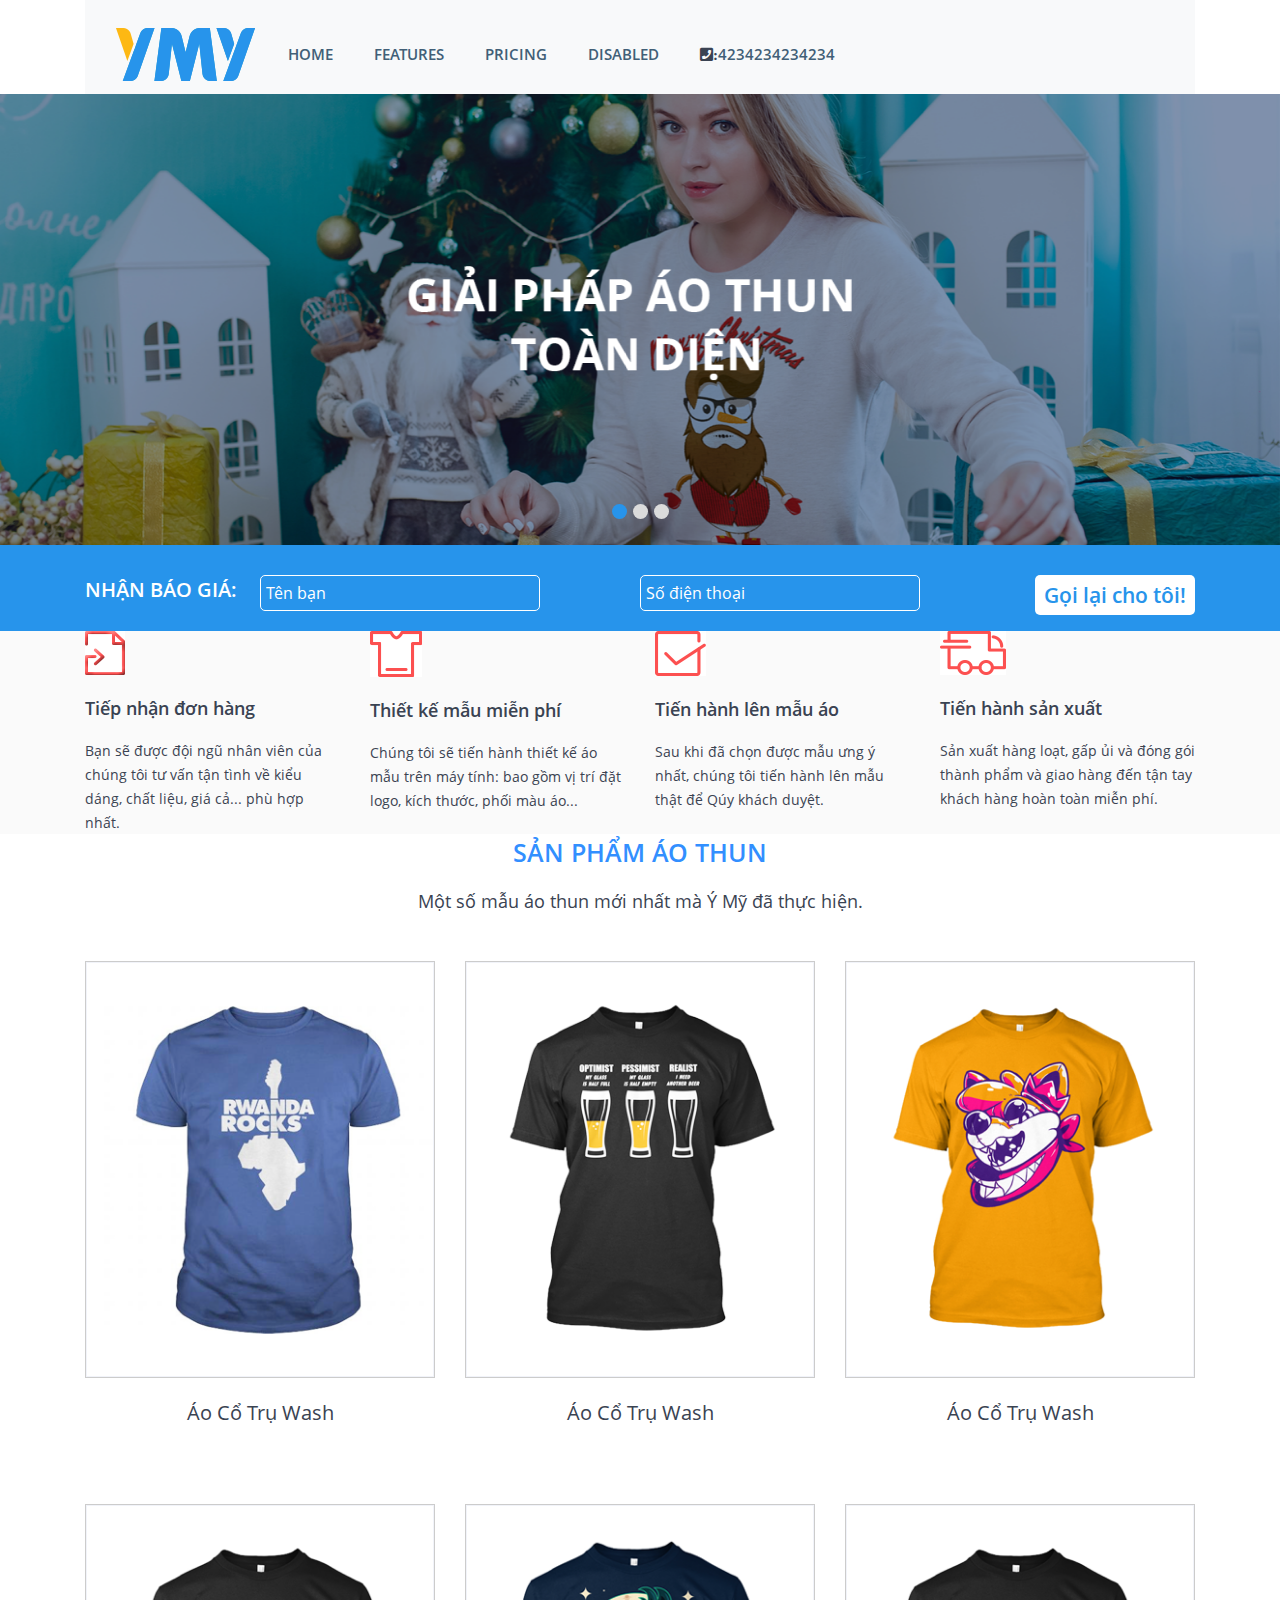
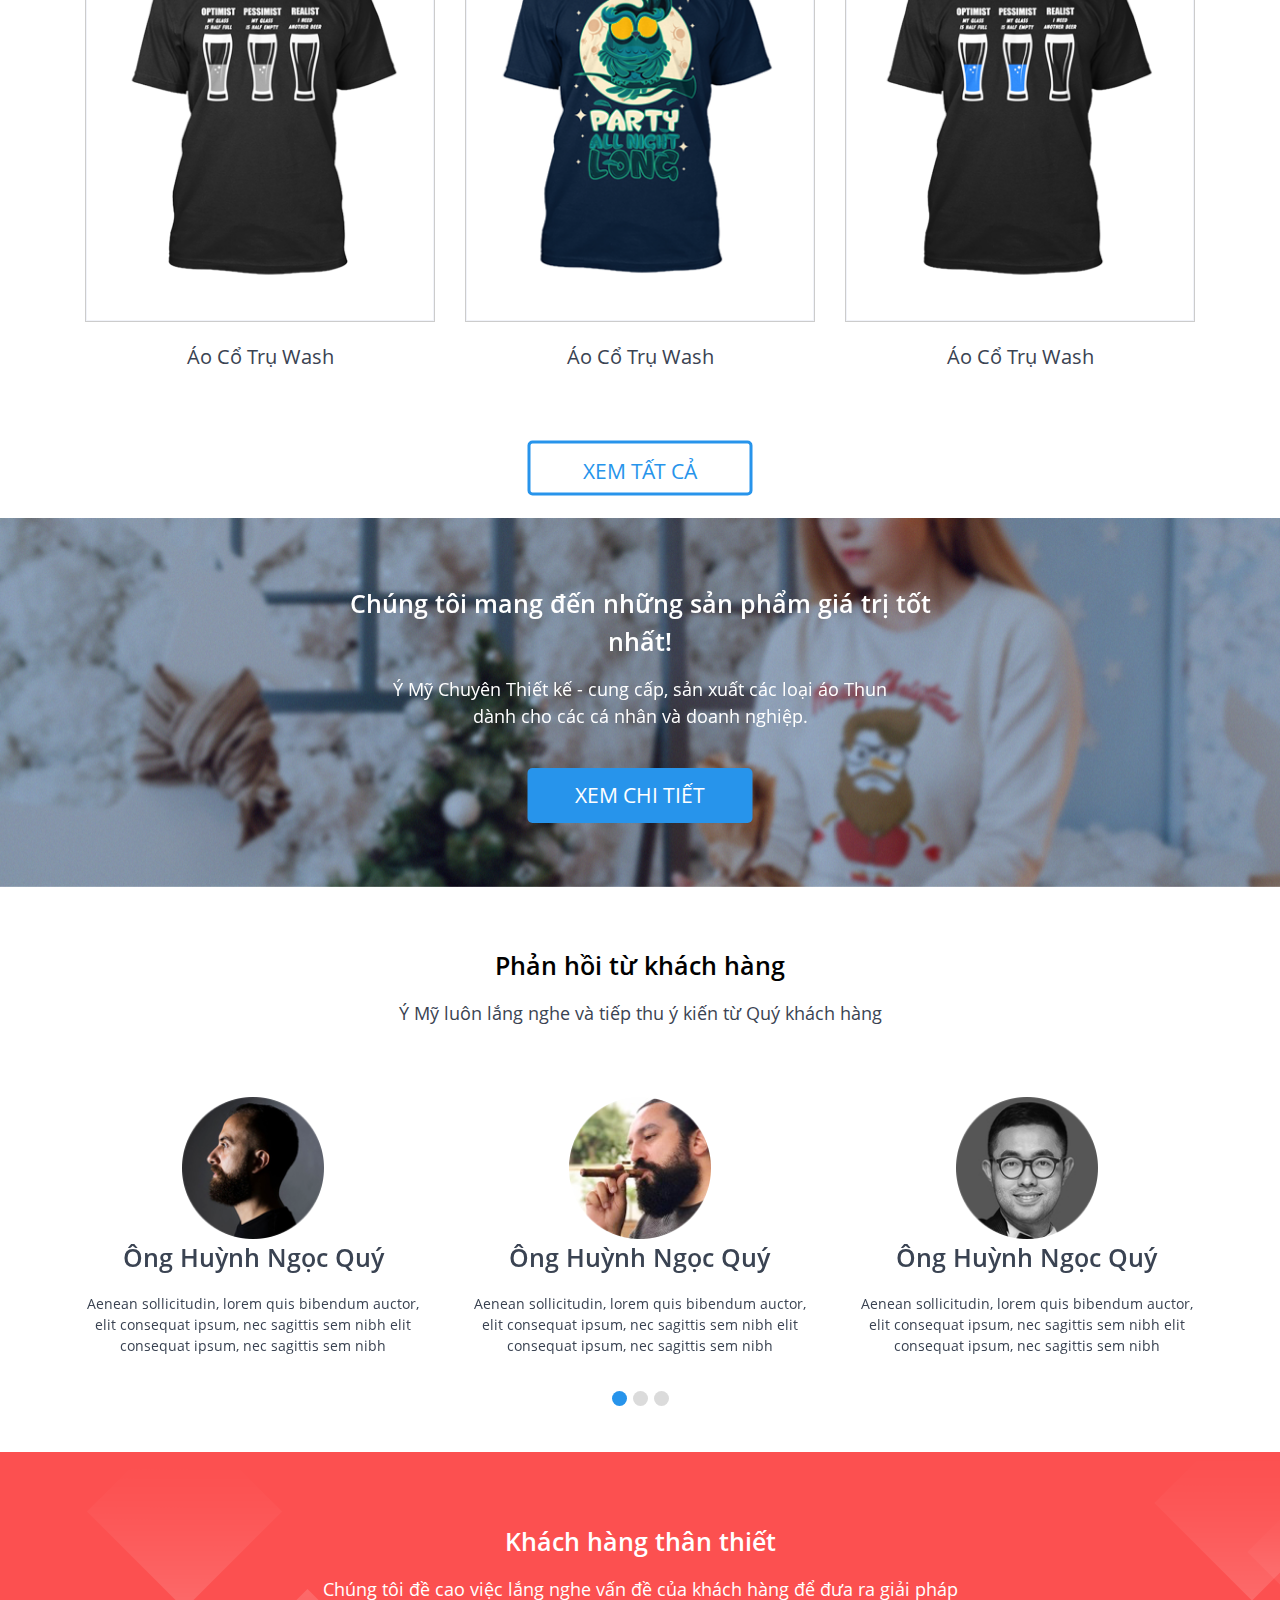
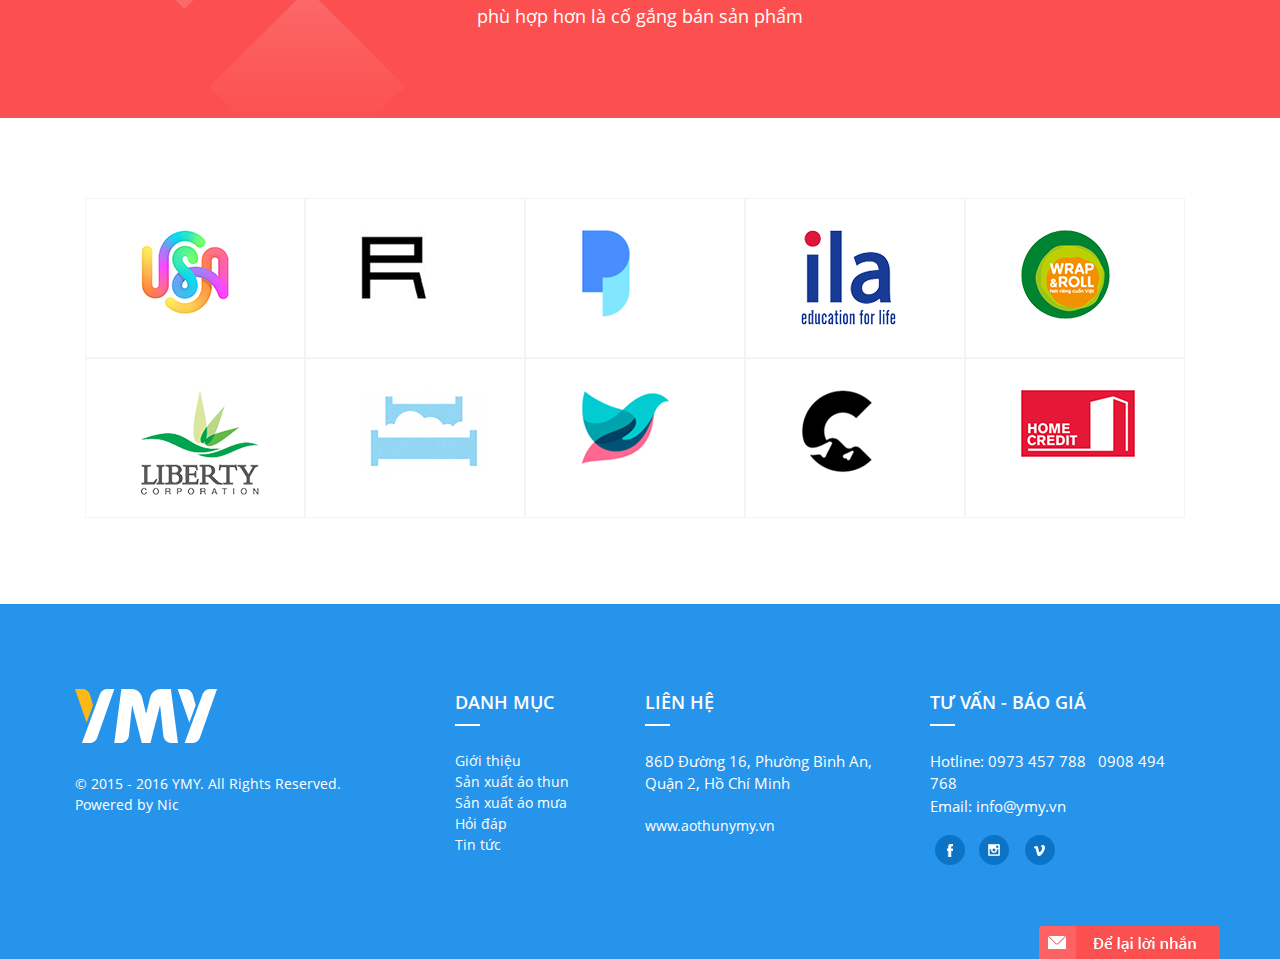
==== YMY/index.html @ 13fd3871 "s" ====
<!DOCTYPE html>
<html lang="en">

<head>
    <meta charset="UTF-8">
    <meta name="viewport" content="width=device-width, initial-scale=1.0">
    <meta http-equiv="X-UA-Compatible" content="ie=edge">
    <title>YMY</title>
    <!--import css-->
    <link rel="stylesheet" href="css/bootstrap.min.css">
    <link rel="stylesheet" href="css/font-awesome.min.css">
    <link rel="stylesheet" href="css/StyleSite.css">
    <link rel="stylesheet" href="css/font.css">
    <link rel="stylesheet" href="css/owl.carousel.min.css">
    <link rel="stylesheet" href="css/owl.theme.default.min.css">
    <link rel="stylesheet" href="css/responsive.css">
</head>

<body>
    <header class="container">
        <div class=" menu" id="menu">
            <!-- <nav class="menu-pc">
                    <ul>
                        <li><a href="#">Trang chủ</a></li>
                        <li><a href="#">Sản phẩm áo thun</a></li>
                        <li><a href="#">Giới thiệu</a></li>
                        <li><a href="#">Hỏi đáp</a></li>
                        <li><a href="#">Tin tức</a></li>
                        <li><a href="#">Liên hệ</a></li>
                    </ul>
                </nav> -->
            <nav class="navbar navbar-expand-lg navbar-light bg-light">
                <a class="navbar-brand" href="#"><img src="images/icon/logo.png" class="img-fluid logo-pc" alt=""></a>
                <button class="navbar-toggler" type="button" data-toggle="collapse" data-target="#navbarNav"
                    aria-controls="navbarNav" aria-expanded="false" aria-label="Toggle navigation">
                    <span class="navbar-toggler-icon"></span>
                </button>
                <div class="collapse navbar-collapse" id="navbarNav">
                    <ul class="navbar-nav">
                        <li class="nav-item active">
                            <a class="nav-link" href="#">Home <span class="sr-only">(current)</span></a>
                        </li>
                        <li class="nav-item">
                            <a class="nav-link" href="#">Features</a>
                        </li>
                        <li class="nav-item">
                            <a class="nav-link" href="#">Pricing</a>
                        </li>
                        <li class="nav-item">
                            <a class="nav-link" href="#">Disabled</a>
                        </li>
                        <li class="nav-item">
                            <a class="nav-link" href="#"><i class="fa fa-phone-square">:</i>4234234234234</a>
                        </li>
                    </ul>
                </div>
            </nav>
        </div>
    </header>

    <div id="myCarousel" class="carousel slide" data-ride="carousel">
        <ol class="carousel-indicators">
            <li data-target="#carouselExampleIndicators" data-slide-to="0" class="active"></li>
            <li data-target="#carouselExampleIndicators" data-slide-to="1"></li>
            <li data-target="#carouselExampleIndicators" data-slide-to="2"></li>
        </ol>
        <div class="carousel-inner">
            <div class="carousel-item active">
                <img class="d-block w-100" src="images/slider/slide1.png" alt="First slide">
            </div>
            <div class="carousel-item">
                <img class="d-block w-100" src="images/slider/slide2.png" alt="Second slide">
            </div>
            <div class="carousel-item">
                <img class="d-block w-100" src="images/slider/slide3.png" alt="Third slide">
            </div>
        </div>
    </div>
    <div class="price">
        <div class="container">
            <div class="row prices">
                <div class="col-md-2 textprice">
                    <p>Nhận báo giá:</p>
                </div>
                <div class="col-md-4">
                    <form id="name" action="" class="row yourname">
                        <input type="text" class="formcontrol name" placeholder="Tên bạn">
                    </form>
                </div>
                <div class="col-md-4">
                    <form id="name" action="" class="row yourphone">
                        <input style="color:white" type="text" class="formcontrol phonecus" placeholder="Số điện thoại">
                    </form>
                </div>
                <div class="col-md-2 btncall">
                    <a href="#">
                        <p>Gọi lại cho tôi!</p>
                    </a>
                </div>
            </div>
        </div>
    </div>
    <div class="pro">
        <div class="container">
            <div class="row procedure">
                <div class="col-md-3 ic_img">
                    <img src="images/icon/ic_vecto.png" />
                    <p class="textpro">Tiếp nhận đơn hàng</p>
                    <p class="textpro1">Bạn sẽ được đội ngũ nhân viên của chúng tôi tư vấn tận tình về kiểu dáng, chất
                        liệu, giá cả... phù hợp nhất.</p>
                </div>
                <div class="col-md-3 ic_img">
                    <img src="images/icon/ic_design.png" />
                    <p class="textpro">Thiết kế mẫu miễn phí</p>
                    <p class="textpro1">Chúng tôi sẽ tiến hành thiết kế áo mẫu trên máy tính: bao gồm vị trí đặt logo,
                        kích thước, phối màu áo...</p>
                </div>
                <div class="col-md-3 ic_img">
                    <img src="images/icon/ic_ok.png" />
                    <p class="textpro">Tiến hành lên mẫu áo</p>
                    <p class="textpro1">Sau khi đã chọn được mẫu ưng ý nhất, chúng tôi tiến hành lên mẫu thật để Qúy
                        khách duyệt.</p>
                </div>
                <div class="col-md-3 ic_img">
                    <img src="images/icon/ic_goout.png" />
                    <p class="textpro">Tiến hành sản xuất</p>
                    <p class="textpro1">Sản xuất hàng loạt, gấp ủi và đóng gói thành phẩm và giao hàng đến tận tay
                        khách hàng hoàn toàn miễn phí.</p>
                </div>
            </div>
        </div>
    </div>
    <div class="container content">
        <div>
            <p class="textcontent">SẢN PHẨM ÁO THUN</p>
        </div>
        <div class="textcontent1">
            <P>Một số mẫu áo thun mới nhất mà Ý Mỹ đã thực hiện.</P>
        </div>
        <div class="row">
            <div class="col-md-4 contentshirt">
                <div class="img">
                    <a href="#"><img src="images/contents/shirt1.png" /></a>
                    <div class="seedetail">
                        <a href="#">
                            <div class="textdetail">Xem chi tiết</div>
                        </a>
                    </div>
                </div>
                <a href="#">
                    <p class="wash">Áo cổ trụ Wash</p>
                </a>
            </div>
            <div class="col-md-4 contentshirt">
                <div class="img">
                    <a href="#"><img src="images/contents/shirt2.png" /></a>
                    <div class="seedetail">
                        <a href="#">
                            <div class="textdetail">Xem chi tiết</div>
                        </a>
                    </div>
                </div>
                <a href="#">
                    <p class="wash">Áo cổ trụ Wash</p>
                </a>
            </div>
            <div class="col-md-4 contentshirt">
                <div class="img">
                    <a href="#"><img src="images/contents/shirt3.png" /></a>
                    <div class="seedetail">
                        <a href="#">
                            <div class="textdetail">Xem chi tiết</div>
                        </a>
                    </div>
                </div>
                <a href="#">
                    <p class="wash">Áo cổ trụ Wash</p>
                </a>
            </div>

        </div>
        <div class="row">
            <div class="col-md-4 contentshirt">
                <div class="img">
                    <a href="#"><img src="images/contents/shirt4.png" /></a>
                    <div class="seedetail">
                        <a href="#">
                            <div class="textdetail">Xem chi tiết</div>
                        </a>
                    </div>
                </div>
                <a href="#">
                    <p class="wash">Áo cổ trụ Wash</p>
                </a>
            </div>
            <div class="col-md-4 contentshirt">
                <div class="img">
                    <a href="#"><img src="images/contents/shirt5.png" /></a>
                    <div class="seedetail">
                        <a href="#">
                            <div class="textdetail">Xem chi tiết</div>
                        </a>
                    </div>
                </div>
                <a href="#">
                    <p class="wash">Áo cổ trụ Wash</p>
                </a>
            </div>
            <div class="col-md-4 contentshirt">
                <div class="img">
                    <a href="#"><img src="images/contents/shirt6.png" /></a>
                    <div class="seedetail">
                        <a href="#">
                            <div class="textdetail">Xem chi tiết</div>
                        </a>
                    </div>
                </div>
                <a href="#">
                    <p class="wash">Áo cổ trụ Wash</p>
                </a>
            </div>
        </div>
        <div class="see">
            <a href="#">
                <div class="seeall">Xem tất cả</div>
            </a>
        </div>
    </div>
    <div id="carouselExampleSlidesOnly" class="carousel slide about" data-ride="carousel">
        <div class="carousel-inner">
            <div class="carousel-item active">
                <img class="d-block w-100" src="images/about/about1.png" alt="First slide">
            </div>
            <div class="carousel-item">
                <img class="d-block w-100" src="images/about/about2.png" alt="Second slide">
            </div>
        </div>
        <div class="textabout">
            <p class="text1">Chúng tôi mang đến những sản phẩm giá trị tốt nhất!</p>
            <p class="text2">Ý Mỹ Chuyên Thiết kế - cung cấp, sản xuất các loại áo Thun <br />
                dành cho các cá nhân và doanh nghiệp.</p>
            <div class="see">
                <a href="#">
                    <div class="seeabout">Xem chi tiết</div>
                </a>
            </div>
        </div>
    </div>
    <div class="container feedback">
        <div>
            <p class="textfeedback">Phản hồi từ khách hàng</p>
        </div>
        <div class="textfeedback1">
            <P>Ý Mỹ luôn lắng nghe và tiếp thu ý kiến từ Quý khách hàng</P>
        </div>
        <div id="myCarousel" class="carousel slide slidefeedback" data-ride="carousel">
            <ol class="carousel-indicators ic_circle">
                <li data-target="#carouselExampleIndicators" data-slide-to="0" class="active"></li>
                <li data-target="#carouselExampleIndicators" data-slide-to="1"></li>
                <li data-target="#carouselExampleIndicators" data-slide-to="2"></li>
            </ol>
            <div class="carousel-inner">
                <div class="carousel-item active">
                    <div class="row">
                        <div class="col-md-4">
                            <div class="circle">
                                <a href="#"><img src="images/feedback/feedback1.png" /></a>
                            </div>
                            <p class="namecus">Ông Huỳnh Ngọc Quý</p>
                            <p class="textfeedback2">Aenean sollicitudin, lorem quis bibendum auctor,
                                elit consequat ipsum, nec sagittis sem nibh elit
                                consequat ipsum, nec sagittis sem nibh</p>
                        </div>
                        <div class="col-md-4">
                            <div class="circle">
                                <a href="#"><img src="images/feedback/feedback2.png" /></a>
                            </div>
                            <p class="namecus">Ông Huỳnh Ngọc Quý</p>
                            <p class="textfeedback2">Aenean sollicitudin, lorem quis bibendum auctor,
                                elit consequat ipsum, nec sagittis sem nibh elit
                                consequat ipsum, nec sagittis sem nibh</p>
                        </div>
                        <div class="col-md-4">
                            <div class="circle">
                                <a href="#"><img src="images/feedback/feedback3.png" /></a>
                            </div>
                            <p class="namecus">Ông Huỳnh Ngọc Quý</p>
                            <p class="textfeedback2">Aenean sollicitudin, lorem quis bibendum auctor,
                                elit consequat ipsum, nec sagittis sem nibh elit
                                consequat ipsum, nec sagittis sem nibh</p>
                        </div>
                    </div>
                </div>
                <div class="carousel-item">
                    <div class="row">
                        <div class="col-md-4">
                            <div class="circle">
                                <a href="#"><img src="images/feedback/feedback1.png" /></a>
                            </div>
                            <p class="namecus">Ông Huỳnh Ngọc Quý</p>
                            <p class="textfeedback2">Aenean sollicitudin, lorem quis bibendum auctor,
                                elit consequat ipsum, nec sagittis sem nibh elit
                                consequat ipsum, nec sagittis sem nibh</p>
                        </div>
                        <div class="col-md-4">
                            <div class="circle">
                                <a href="#"><img src="images/feedback/feedback2.png" /></a>
                            </div>
                            <p class="namecus">Ông Huỳnh Ngọc Quý</p>
                            <p class="textfeedback2">Aenean sollicitudin, lorem quis bibendum auctor,
                                elit consequat ipsum, nec sagittis sem nibh elit
                                consequat ipsum, nec sagittis sem nibh</p>
                        </div>
                        <div class="col-md-4">
                            <div class="circle">
                                <a href="#"><img src="images/feedback/feedback3.png" /></a>
                            </div>
                            <p class="namecus">Ông Huỳnh Ngọc Quý</p>
                            <p class="textfeedback2">Aenean sollicitudin, lorem quis bibendum auctor,
                                elit consequat ipsum, nec sagittis sem nibh elit
                                consequat ipsum, nec sagittis sem nibh</p>
                        </div>
                    </div>
                </div>
                <div class="carousel-item">
                    <div class="row">
                        <div class="col-md-4">
                            <div class="circle">
                                <a href="#"><img src="images/feedback/feedback1.png" /></a>
                            </div>
                            <p class="namecus">Ông Huỳnh Ngọc Quý</p>
                            <p class="textfeedback2">Aenean sollicitudin, lorem quis bibendum auctor,
                                elit consequat ipsum, nec sagittis sem nibh elit
                                consequat ipsum, nec sagittis sem nibh</p>
                        </div>
                        <div class="col-md-4">
                            <div class="circle">
                                <a href="#"><img src="images/feedback/feedback2.png" /></a>
                            </div>
                            <p class="namecus">Ông Huỳnh Ngọc Quý</p>
                            <p class="textfeedback2">Aenean sollicitudin, lorem quis bibendum auctor,
                                elit consequat ipsum, nec sagittis sem nibh elit
                                consequat ipsum, nec sagittis sem nibh</p>
                        </div>
                        <div class="col-md-4">
                            <div class="circle">
                                <a href="#"><img src="images/feedback/feedback3.png" /></a>
                            </div>
                            <p class="namecus">Ông Huỳnh Ngọc Quý</p>
                            <p class="textfeedback2">Aenean sollicitudin, lorem quis bibendum auctor,
                                elit consequat ipsum, nec sagittis sem nibh elit
                                consequat ipsum, nec sagittis sem nibh</p>
                        </div>
                    </div>
                </div>
            </div>
        </div>
    </div>
    <div class="customer">
        <div class="textcustomer">
            <p class="text1">Khách hàng thân thiết</p>
            <p class="text2">Chúng tôi đề cao việc lắng nghe vấn đề của khách hàng để đưa ra giải pháp<br />
                phù hợp hơn là cố gắng bán sản phẩm</p>
        </div>
    </div>
    <div class="container">
        <div class="logocustomer">
            <div class="logocus">
                <a href="#"><img src="images/logo/logo1.png" /></a>
            </div>
            <div class="logocus">
                <a href="#"><img src="images/logo/logo2.png" /></a>
            </div>
            <div class="logocus">
                <a href="#"><img src="images/logo/logo3.png" /></a>
            </div>
            <div class="logocus">
                <a href="#"><img src="images/logo/logo4.png" /></a>
            </div>
            <div class="logocus">
                <a href="#"><img src="images/logo/logo5.png" /></a>
            </div>
            <div class="logocus">
                <a href="#"><img src="images/logo/logo6.png" /></a>
            </div>
            <div class="logocus">
                <a href="#"><img src="images/logo/logo7.png" /></a>
            </div>
            <div class="logocus">
                <a href="#"><img src="images/logo/logo8.png" /></a>
            </div>
            <div class="logocus">
                <a href="#"><img src="images/logo/logo9.png" /></a>
            </div>
            <div class="logocus">
                <a href="#"><img src="images/logo/logo10.png" /></a>
            </div>
        </div>

    </div>
    <footer class="footer">
        <div class="container">
            <div class="row">
                <div class="col-md-4 logofo">
                    <img src="images/icon/logofo.png" />
                    <p>© 2015 - 2016 YMY. All Rights Reserved.<br />
                        Powered by Nic</p>
                </div>
                <div class="col-md-2">
                    <p class="textfo">DANH MỤC</p>
                    <div class="hr"></div><br />
                    <div class="textfo1">
                        <a href="#">Giới thiệu</a>
                        <a href="#">Sản xuất áo thun</a>
                        <a href="#">Sản xuất áo mưa</a>
                        <a href="#">Hỏi đáp</a>
                        <a href="#">Tin tức</a>
                    </div>
                </div>
                <div class="col-md-3">
                    <p class="textfo">liên hệ</p>
                    <div class="hr"></div><br />
                    <div class="textfo1">
                        <p class="contact">86D Đường 16, Phường Bình An,<br />
                            Quận 2, Hồ Chí Minh</p>
                        <a class="link" href="#">www.aothunymy.vn</a>
                    </div>
                </div>
                <div class="col-md-3">
                    <p class="textfo">tư vấn - báo giá</p>
                    <div class="hr"></div><br />
                    <div class="textfo2">
                        <p class="contact">Hotline: 0973 457 788 &nbsp;&nbsp;0908 494 768<br />
                            Email: info@ymy.vn</p>
                        <a class="link" href="#"><img src="images/icon/ic_face.png"></a>
                        <a class="link" href="#"><img src="images/icon/ic_camera.png"></a>
                        <a class="link" href="#"><img src="images/icon/ic_v.png"></a>
                    </div>
                </div>
            </div>
        </div>
        <div class="mes">
            <a href="#"><img src="images/icon/ic_mes.png" /></a>
        </div>
    </footer>
    <!--import js-->
    <script src="scripts/jquery-3.2.1.min.js"></script>
    <script src="scripts/bootstrap.min.js"></script>
    <script src="scripts/owl.carousel.js"></script>
    <script src="scripts/owl.carousel.min.js"></script>
    <script src="scripts/script.js"></script>
    <script>
        $('.owl-carousel').owlCarousel({
            margin: 10,
            loop: true,
            autoWidth: true,
            items: 4
        })
    </script>
</body>

</html>
---- YMY/css/StyleSite.css ----
body *{ 
   font-family: 'OpenSansRegular'; 
   color:#3a4352;
  }
  p{
    color:#3a4352;
  }
 .circle img{
   margin-top: 20px;
 }
  .circle a:hover img
  {
    transform: scale(1.1);
  }

#menu a {
  float: left;
  margin:0 10px 0 15px;
  text-decoration: none;
  display: block;
  margin-top: 15px;
  font-size: 15px;
  text-align: center;
  font-family: 'OpenSansBold';
  text-transform: uppercase;
  color: #415f77;
}
#menu a:hover {
  background: #fff;
  color: #2794eb;
}
.phone{
  position: relative;
  background:#fc5050;
  height: 40px;
  width: 195px;
  margin-top: 5px;
  padding: 5px 10px;
  border-radius: 5px;
}
.phone::before{
  content:url("../images/icon/ic_phone.png");
  position: absolute;
}
.phone p{
  color: #fff;
  font-size: 21px;
  margin-left: 30px;
  font-family: 'OpenSansBold';
}
.price{
  background:#2794eb;
}
.prices{
  padding: 30px 0 0  0 ;
}
.textprice p{
  color: #fff;
  font-size: 20px;
  text-transform: uppercase;
  font-family: 'OpenSansBold';
}
.yourname{
  position: relative;
  width: 100%;
}
.yourphone{
  position: relative;
  width: 100%;
}
.formcontrol{
  display: block;
  width:80%;
  padding: 5px;
  background: transparent;
  border: 1px solid #fff;
  border-radius: 5px;
}
::-webkit-input-placeholder {
  color: #fff;
}
.btncall p{
  background: #fff;
  border-radius: 5px;
  height: 40px;
  text-align: center;
  color:#2794eb;
  font-size: 21px;
  font-family: 'OpenSansBold';
  line-height: 40px;
}
.btncall p:hover{
  color:#fff;
  background: #0c74c7;
  font-size: 21px;
  font-family: 'OpenSansBold';
  line-height: 40px;
}
.pro{
  background: #fafafa;
}
.ic_img img{
  margin-bottom: 20px;
}
.textpro{
  color: #3a4352;
  font-size: 18px;
  font-family: 'OpenSansBold';
}
.textpro1{
  color: #3a4352;
  display: inline;
  font-size: 14px;
}
.content{
  padding: 30px px;
  text-align: center;
  position: relative;
}
.textcontent{
  color: #328fff;
  font-size: 25px;
  font-family: 'OpenSansBold';
}
.textcontent1{
  font-size: 18px;
  color: #666666;
}
.textdetail{
  text-align: center;
  background:#fc5050;
  color: #fff;
  height: 55px;
  width: 225px;
  line-height: 55px;
  border-radius: 5px;
  font-size: 21px;
  text-transform: uppercase;
}
.textdetail:hover{
  background: #f85f5f;
}
.img a:hover  img{
  transform: scale(1.1);
  opacity: 0.3;
}
.contentshirt{
  margin: 30px 0;
}
.textdetail:hover .img{
  transition: all .5s ease;
  transform: scale(1.1);
  opacity: 0.3;
}
.img{
  overflow: hidden;
  border: 1px solid #ccc;
  position: relative;
  margin: 0 0 20px 0;
}
.img img{
  transition: all .5s ease;
  border-style: none;
  width: 100%;
}
.seedetail{
  position: absolute;
  display: none;
  left:50%;
  top:80%;
  transform: translate(-50%,-50%);
  overflow: hidden;
  -webkit-transition: all .5s ease;
  transition: all .5s ease;
}
.img:hover .seedetail{
  position: absolute;
  display: inline;
  left:50%;
  top:80%;
  transform: translate(-50%,-50%);
  overflow: hidden;
  -webkit-transition: all .5s ease;
  transition:all .5s ease;
}

.wash{
  text-transform: capitalize;
  font-size: 20px;
  color: #3a4352;
}
.seeall{
  text-align: center;
  border: 3px solid #2794eb;
  color: #2794eb;
  height: 55px;
  width: 225px;
  line-height: 55px;
  border-radius: 5px;
  font-size: 21px;
  text-transform: uppercase;
}
a:hover{
  text-decoration: none;
} 
.see{
  position: absolute;
  left:50%;
  margin-top:50px;
  transform: translate(-50%,-50%);
}
.seeall:hover{
  background: #2794eb;
  border: 0px;
  color: #fff;
  border-radius: 5px;
}
.about{
  margin: 100px 0 30px 0;
  position: relative;
}
.textabout{
 margin: auto;
 top:40%;
 left:50%;
 position: absolute;
 transform: translate(-50%,-50%);
}
.text1{
  font-size: 25px;
  text-align: center;
  font-family: 'OpenSansBold';
  color: #fff;
}
.text2{
  text-align: center;
  color: #fff;
  font-size: 18px;
}
.seeabout{
  text-align: center;
  color: #fff;
  height: 55px;
  background: #2794eb;
  width: 225px;
  line-height: 55px;
  border-radius: 5px;
  font-size: 21px;
  text-transform: uppercase;
}
.seeabout:hover{
  background: #fc5050;
  color: #fff;
  border-radius: 5px;
}
.feedback{
  padding: 30px 5px;
  text-align: center;
  position: relative;
}
.circle img{
  height: 142px;
  width: 142px;
}
.textfeedback{
  color: #000;
  font-size: 25px;
  font-family: 'OpenSansBold';
}
.textfeedback1{
  font-size: 18px;
  color: #666666
}
.namecus{
  font-size: 25px;
  font-family: 'OpenSansBold';
}
.textfeedback2{
  font-size: 14px;
}
.ic_circle{
  bottom: -50px;
}
.carousel-indicators .active {
  background-color: #2794eb;
}
.carousel-indicators li
{
  width: 15px;
  height: 15px;
  border-radius: 50%;
  background-color: #dbdbdb;
}
.slidefeedback{
  margin: 50px 0;
}
.customer{
  background-image: url(../images/icon/background_cus.png);
  height: 266px;
  position: relative;
}
.textcustomer{
  position: absolute;
  top: 50%;
  left: 50%;
  transform: translate(-50%,-50%);
}
.logocus{
  width: 220px;
  position: relative;
  height: 160px;
  border:1px solid #f3f4f6;
  float: left;
}
.logocus img{
  position: absolute;
  top: 20%;
  left: 25%;
}
.logocustomer{
  margin: 80px 0;
  display: inline-block;
}
.footer{
  clear: left;
  min-height: 355px;
  padding: 85px 30px 0 10px;
  background: #2794eb;
  position: relative;
}
.logofo  p{
  color: #fff;
  margin-top: 30px;
  font-size: 14px;
}
.textfo{
  font-size: 18px;
  font-family: 'OpenSansBold';
  color: #fff;
  text-transform: uppercase;
}
.hr{
  width: 25px;
  height: 1px;
  margin-top: -8px;
  border: 1px solid #fff;
}
.texfor1{
  margin-top: 30px;
  display: inline-block;
}
.textfo1 a{
  font-size: 14px;
  color: #fff;
  display: block;
}
.textfo1 a:hover{
  color:#fdb813;
}
.contact{
  font-size: 15px;
  color: #fff;
  margin-right: -10px;
}
.link{
  line-height: 30px;
}
.textfo2 a{
  margin:0 5px;
}

.mes{
  position: absolute;
  right: 60px;
  bottom: 0;
}
.menu-mb button {
  display: inline-block;
  padding: 5px;
  background-color: transparent;
  border: none;
  cursor: pointer;
}
.ic_menu {
  display: none;
  opacity: 0;
}
---- YMY/css/font.css ----
@font-face {
    font-family: 'OpenSansBold';
    src: url('../fonts/OpenSans-Semibold/OpenSans-Semibold.eot');
    src: url('../fonts/OpenSans-Semibold/OpenSans-Semibold.eot?#iefix') format('embedded-opentype'),
        url('../fonts/OpenSans-Semibold/OpenSans-Semibold.woff2') format('woff2'),
        url('../fonts/OpenSans-Semibold/OpenSans-Semibold.woff') format('woff'),
        url('../fonts/OpenSans-Semibold/OpenSans-Semibold.ttf') format('truetype'),
        url('../fonts/OpenSans-Semibold/OpenSans-Semibold.svg#OpenSans-Semibold') format('svg');
    font-weight: 600;
    font-style: normal;
}

@font-face {
    font-family: 'OpenSansRegular';
    src: url('../fonts/OpenSans-Regular/OpenSans.eot');
    src: url('../fonts/OpenSans-Regular/OpenSans.eot?#iefix') format('embedded-opentype'),
        url('../fonts/OpenSans-Regular/OpenSans.woff2') format('woff2'),
        url('../fonts/OpenSans-Regular/OpenSans.woff') format('woff'),
        url('../fonts/OpenSans-Regular/OpenSans.ttf') format('truetype'),
        url('../fonts/OpenSans-Regular/OpenSans.svg#OpenSans') format('svg');
    font-weight: normal;
    font-style: normal;
}
---- YMY/css/responsive.css ----
@media screen and (max-width: 1160px) { header .right { display: flex; justify-content: space-between; }
  header .right .hotline { margin-right: 0; } }
@media screen and (max-width: 1024px) { .whychose .main-whychose > .col-md-3 { flex: 0 0 50%; max-width: 50%; margin-bottom: 1rem; }
  .services .col-md-3 { flex: 0 0 50%; max-width: 50%; }
  .medical .main-medical > div { padding-left: 20px; padding-right: 20px; }
  .social-subrice input { flex: 0 0 75%; max-width: 75%; }
  .social-subrice button { flex: 0 0 22%; max-width: 22%; } }
@media screen and (max-width: 900px) { .link-follow { display: none; }
  .follow-mb { display: block; }
  header .right { padding-top: 0; flex-direction: column; }
  header .right > div { margin-bottom: 1rem; }
  .medical .main-medical > .col-md-3 { flex: 0 0 50%; max-width: 50%; margin-bottom: 1rem; }
  .medical .detail { height: 140px !important; }
  .medical .link-follow { bottom: 0 !important; }
  .main-news .col-md-4 { flex: 0 0 50%; max-width: 50%; }
  .social .link-search-f a { margin-right: 10px !important; }
  .social { padding: 0 .5rem; }
  .social-subrice input { flex: 0 0 70%; max-width: 70%; }
  .social-subrice button { flex: 0 0 27%; max-width: 27%; } }
@media screen and (max-width: 768px) { html { font-size: 14px !important; }
  body { overflow-x: hidden; position: relative; transition: left .4s ease; }
  header { padding-top: 10px; padding-bottom: 1rem; }
  header .right { display: flex; justify-content: space-around; }
  header .right > div { margin-bottom: .5rem; }
  header .logo { padding: 0 !important; }
  .menu-2 { display: block; }
  .logo-pc { display: none; }
  .logo-mb { display: block; }
  .menu { display: none; }
  .menu-mb { display: flex; }
  .follow-mb { display: block; }
  .img { margin-bottom: 1rem; }
  .img-2 { margin-bottom: 1rem; }
  p.title { font-size: 2rem; line-height: 1.2; margin-bottom: 1rem; padding: 0; }
  .whychose p.title { padding: 0 10px; }
  .whychose .row > div { margin-bottom: .5rem; }
  footer ul.link { padding-top: 1.5rem; padding-left: 20px; }
  footer .right { margin-bottom: .5rem; margin-top: .5rem; padding-left: 35px; }
  .scrollToTop { right: 10px; }
  .patients .img-patients img { width: 150px; height: 150px; }
  .medical .main-medical .detail { height: 160px !important; }
  .medical .main-medical > div { margin-bottom: 2rem; }
  .whychose .main-whychose > .col-md-3 { flex: 0 0 100%; max-width: 100%; } }
@media screen and (max-width: 767px) { header .right { padding-top: 24px; }
  .cpr { display: none; }
  .left-contact { display: flex; flex-wrap: wrap; padding-left: 30px; order: 2; }
  .left-contact .item { flex: 0 0 50%; max-width: 50%; margin-bottom: 2rem; }
  .contact-main { order: 1; } }
@media screen and (max-width: 600px) { .services .col-md-3 { flex: 0 0 100%; max-width: 100%; }
  .medical .col-md-3 { flex: 0 0 100% !important; max-width: 100% !important; }
  .medical .col-md-3 img { padding-left: 40px; padding-right: 40px; }
  .medical .detail { height: 140px !important; }
  .main-services { padding-left: 10px; padding-right: 10px; }
  .main-services > div { padding-top: 0 !important; }
  .services .pd-l-r-20 { padding: 0 !important; margin-bottom: 1rem !important; }
  .slidershow-container .pre { left: 5px; }
  .slidershow-container .next { right: 5px; }
  .services-detail { padding: 10px; }
  .slidershow-container img { height: 300px; }
  .main-post { margin-bottom: 1rem; }
  .post > div { margin-bottom: 2rem; } }
@media screen and (max-width: 475px) { .left-contact .item { flex: 0 0 100%; max-width: 100%; }
.textprice p{
  color: #fff;
  font-size: 15px;
  text-transform: uppercase;
  font-family: 'OpenSansBold';
} 
.formcontrol{
  display: block;
  width:50%;
  background: transparent;
  border: 1px solid #fff;
  margin: 5px;
  padding: 5px;
  border-radius: 5px;
}
.text1 {
  font-size: 13px;
  text-align: center;
  font-family: 'OpenSansBold';
  color: #fff;
}
}

/*# sourceMappingURL=responsive.css.map */
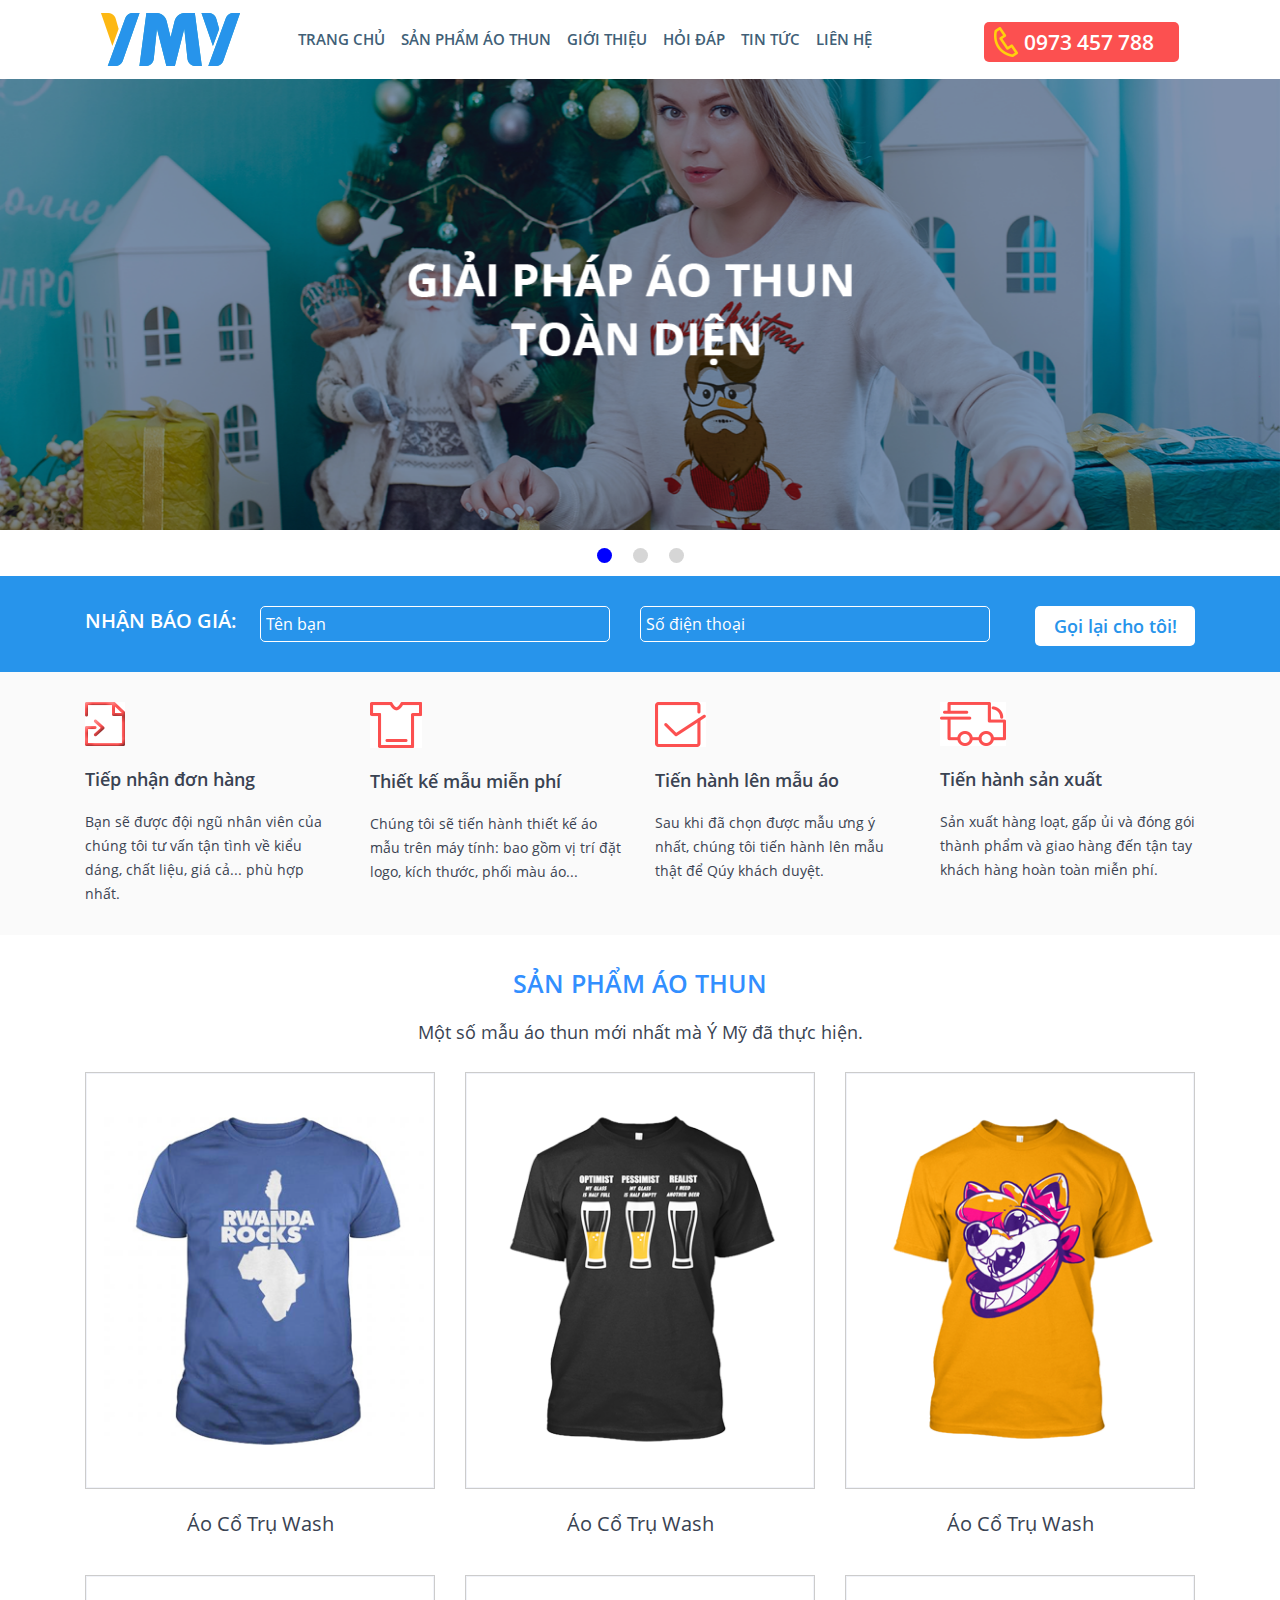
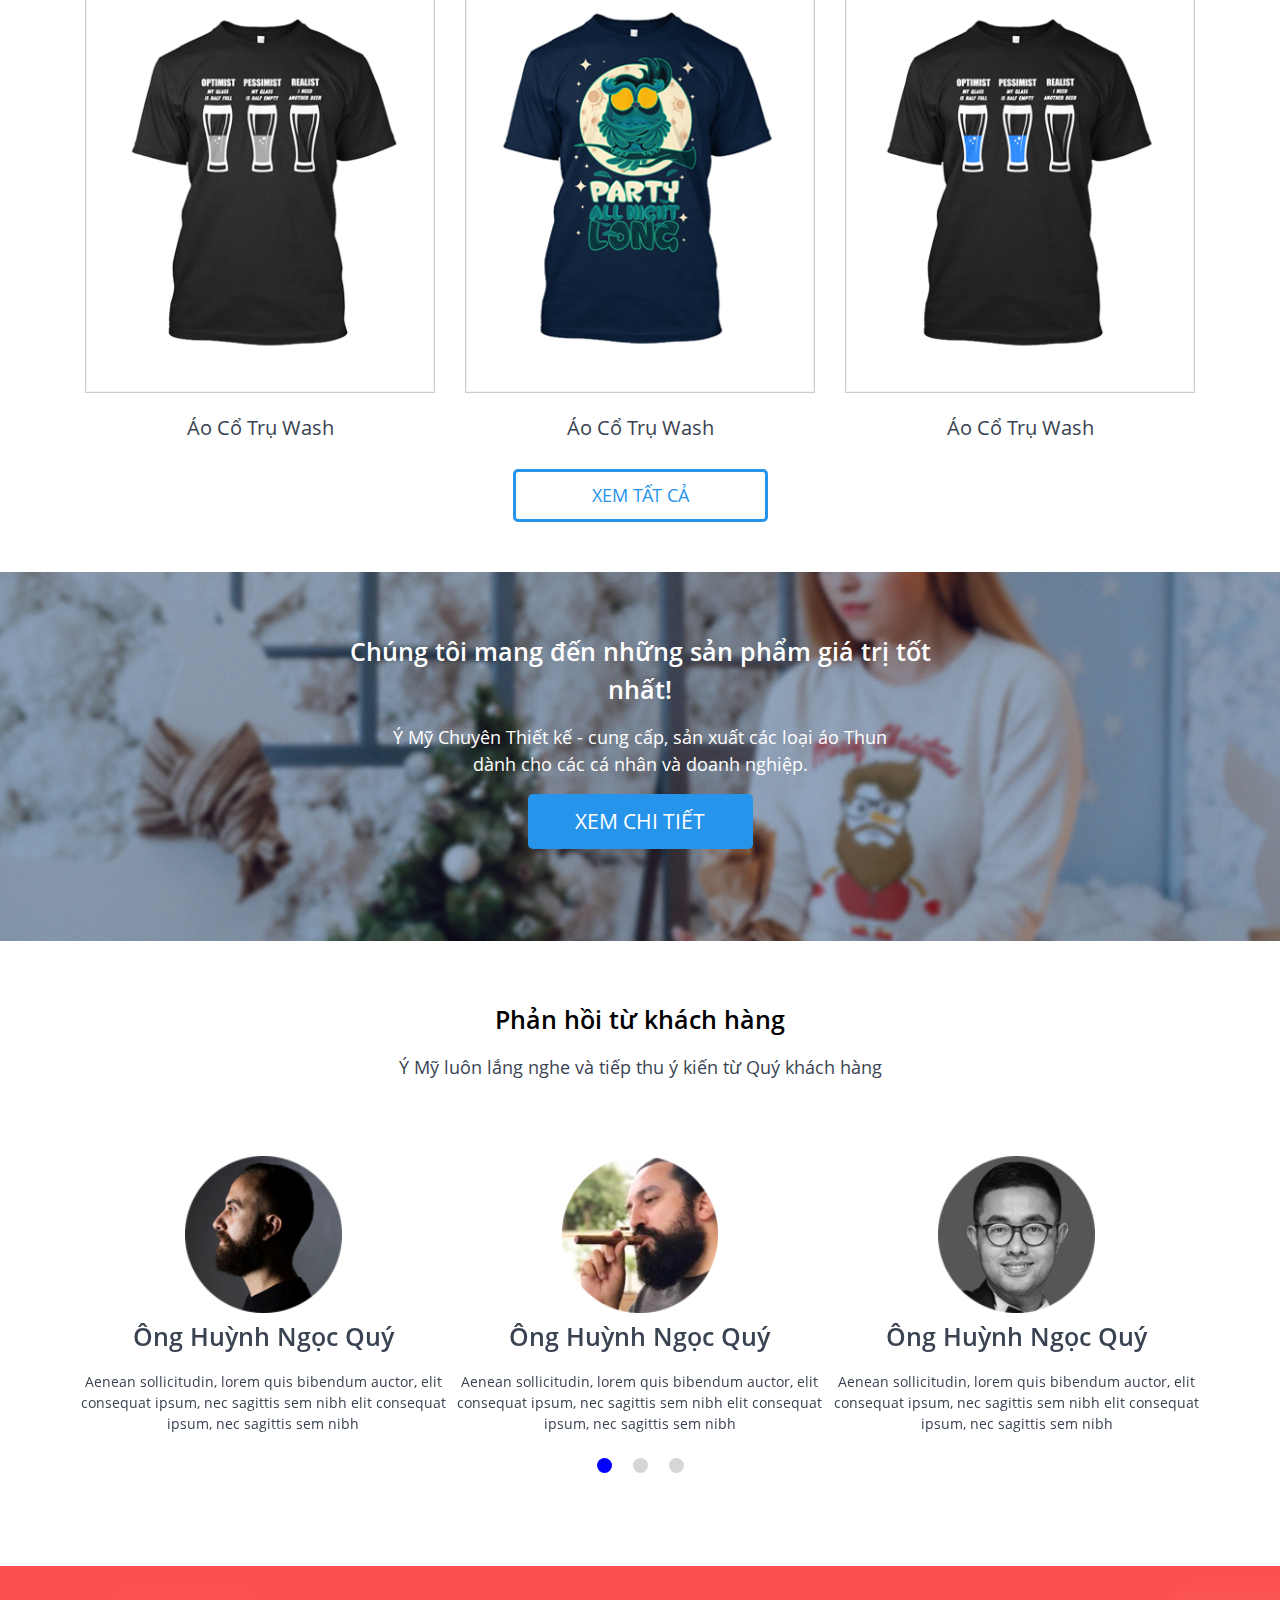
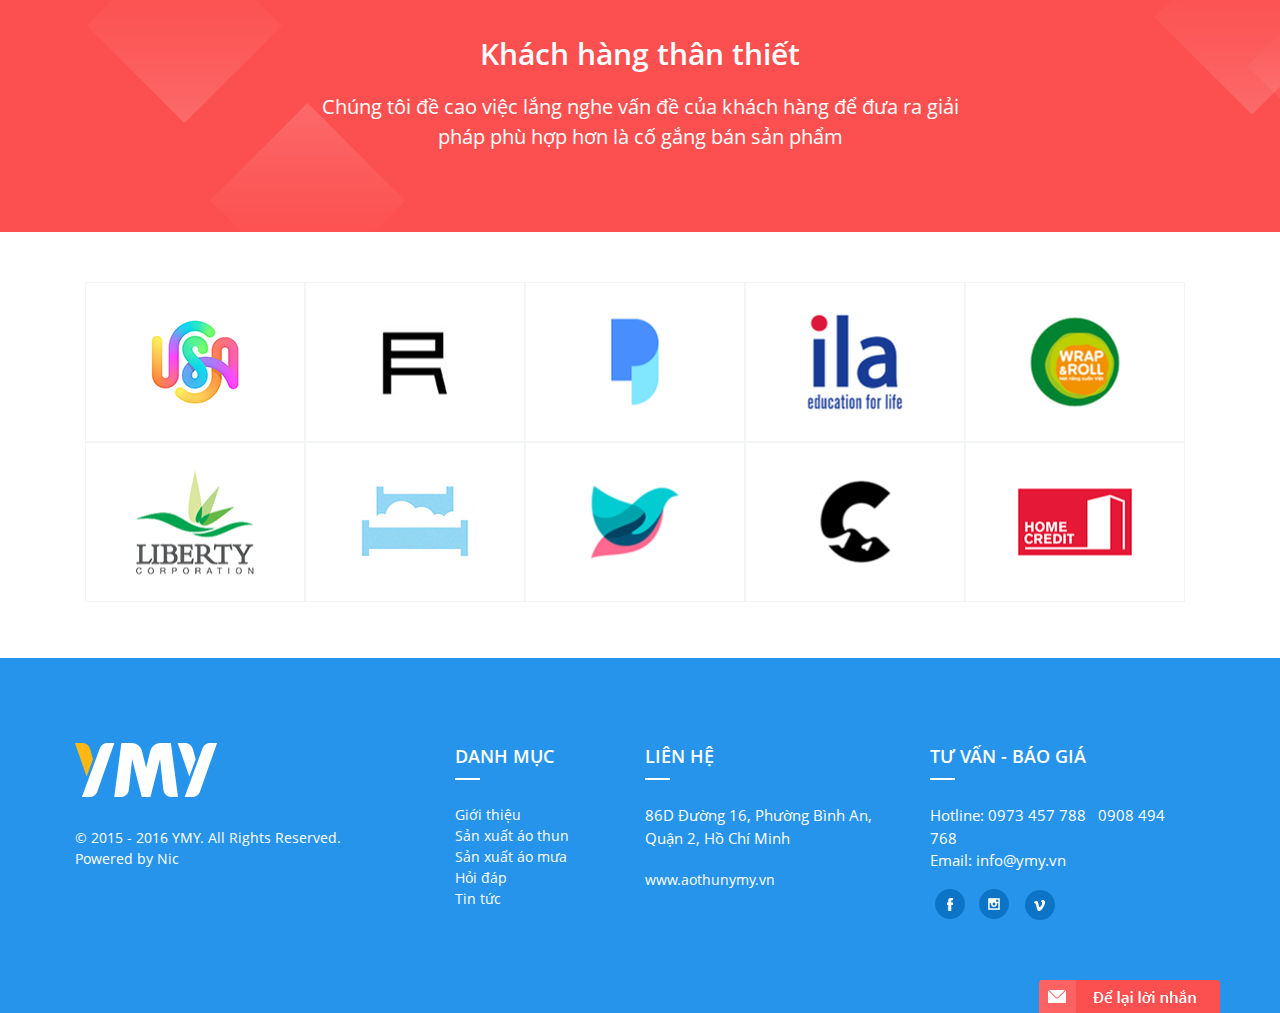
==== commit 620a18b5: "s" ====
--- a/YMY/index.html
+++ b/YMY/index.html
@@ -9,71 +9,60 @@
     <!--import css-->
     <link rel="stylesheet" href="css/bootstrap.min.css">
     <link rel="stylesheet" href="css/font-awesome.min.css">
-    <link rel="stylesheet" href="css/StyleSite.css">
     <link rel="stylesheet" href="css/font.css">
     <link rel="stylesheet" href="css/owl.carousel.min.css">
     <link rel="stylesheet" href="css/owl.theme.default.min.css">
+    <link rel="stylesheet" href="css/StyleSite.css">
     <link rel="stylesheet" href="css/responsive.css">
 </head>
 
 <body>
     <header class="container">
-        <div class=" menu" id="menu">
-            <!-- <nav class="menu-pc">
-                    <ul>
-                        <li><a href="#">Trang chủ</a></li>
-                        <li><a href="#">Sản phẩm áo thun</a></li>
-                        <li><a href="#">Giới thiệu</a></li>
-                        <li><a href="#">Hỏi đáp</a></li>
-                        <li><a href="#">Tin tức</a></li>
-                        <li><a href="#">Liên hệ</a></li>
-                    </ul>
-                </nav> -->
-            <nav class="navbar navbar-expand-lg navbar-light bg-light">
+        <div class=" menu">
+            <nav class="navbar navbar-expand-lg navbar-light">
                 <a class="navbar-brand" href="#"><img src="images/icon/logo.png" class="img-fluid logo-pc" alt=""></a>
                 <button class="navbar-toggler" type="button" data-toggle="collapse" data-target="#navbarNav"
                     aria-controls="navbarNav" aria-expanded="false" aria-label="Toggle navigation">
                     <span class="navbar-toggler-icon"></span>
                 </button>
                 <div class="collapse navbar-collapse" id="navbarNav">
-                    <ul class="navbar-nav">
+                    <ul class="navbar-nav" id="menu">
                         <li class="nav-item active">
-                            <a class="nav-link" href="#">Home <span class="sr-only">(current)</span></a>
+                            <a class="nav-link" href="#">Trang chủ<span class="sr-only">(current)</span></a>
                         </li>
                         <li class="nav-item">
-                            <a class="nav-link" href="#">Features</a>
+                            <a class="nav-link" href="#">Sản phẩm áo thun</a>
                         </li>
                         <li class="nav-item">
-                            <a class="nav-link" href="#">Pricing</a>
+                            <a class="nav-link" href="#">Giới thiệu</a>
                         </li>
                         <li class="nav-item">
-                            <a class="nav-link" href="#">Disabled</a>
+                            <a class="nav-link" href="#">Hỏi đáp</a>
                         </li>
                         <li class="nav-item">
-                            <a class="nav-link" href="#"><i class="fa fa-phone-square">:</i>4234234234234</a>
+                            <a class="nav-link" href="#">Tin tức</a>
+                        </li>
+                        <li class="nav-item">
+                            <a class="nav-link" href="#">Liên hệ</a>
                         </li>
                     </ul>
                 </div>
+                <div class="phone"><a>
+                        <p>0973 457 788</p>
+                    </a></div>
             </nav>
         </div>
     </header>
 
-    <div id="myCarousel" class="carousel slide" data-ride="carousel">
-        <ol class="carousel-indicators">
-            <li data-target="#carouselExampleIndicators" data-slide-to="0" class="active"></li>
-            <li data-target="#carouselExampleIndicators" data-slide-to="1"></li>
-            <li data-target="#carouselExampleIndicators" data-slide-to="2"></li>
-        </ol>
-        <div class="carousel-inner">
-            <div class="carousel-item active">
-                <img class="d-block w-100" src="images/slider/slide1.png" alt="First slide">
-            </div>
-            <div class="carousel-item">
-                <img class="d-block w-100" src="images/slider/slide2.png" alt="Second slide">
-            </div>
-            <div class="carousel-item">
-                <img class="d-block w-100" src="images/slider/slide3.png" alt="Third slide">
-            </div>
+    <div class="owl-carousel owl-theme slider-1">
+        <div class="item">
+            <img class="img-fluid" src="images/slider/slide1.png" alt="First slide">
+        </div>
+        <div class="item">
+            <img class="img-fluid" src="images/slider/slide2.png" alt="Second slide">
+        </div>
+        <div class="item">
+            <img class="img-fluid" src="images/slider/slide3.png" alt="Third slide">
         </div>
     </div>
     <div class="price">
@@ -177,9 +166,6 @@
                     <p class="wash">Áo cổ trụ Wash</p>
                 </a>
             </div>
-
-        </div>
-        <div class="row">
             <div class="col-md-4 contentshirt">
                 <div class="img">
                     <a href="#"><img src="images/contents/shirt4.png" /></a>
@@ -226,14 +212,10 @@
             </a>
         </div>
     </div>
-    <div id="carouselExampleSlidesOnly" class="carousel slide about" data-ride="carousel">
-        <div class="carousel-inner">
-            <div class="carousel-item active">
-                <img class="d-block w-100" src="images/about/about1.png" alt="First slide">
-            </div>
-            <div class="carousel-item">
-                <img class="d-block w-100" src="images/about/about2.png" alt="Second slide">
-            </div>
+
+    <div class="about">
+        <div>
+            <img class="d-block w-100" src="images/about/about1.png" alt="Second slide">
         </div>
         <div class="textabout">
             <p class="text1">Chúng tôi mang đến những sản phẩm giá trị tốt nhất!</p>
@@ -246,6 +228,7 @@
             </div>
         </div>
     </div>
+
     <div class="container feedback">
         <div>
             <p class="textfeedback">Phản hồi từ khách hàng</p>
@@ -253,113 +236,96 @@
         <div class="textfeedback1">
             <P>Ý Mỹ luôn lắng nghe và tiếp thu ý kiến từ Quý khách hàng</P>
         </div>
-        <div id="myCarousel" class="carousel slide slidefeedback" data-ride="carousel">
-            <ol class="carousel-indicators ic_circle">
-                <li data-target="#carouselExampleIndicators" data-slide-to="0" class="active"></li>
-                <li data-target="#carouselExampleIndicators" data-slide-to="1"></li>
-                <li data-target="#carouselExampleIndicators" data-slide-to="2"></li>
-            </ol>
-            <div class="carousel-inner">
-                <div class="carousel-item active">
-                    <div class="row">
-                        <div class="col-md-4">
-                            <div class="circle">
-                                <a href="#"><img src="images/feedback/feedback1.png" /></a>
-                            </div>
-                            <p class="namecus">Ông Huỳnh Ngọc Quý</p>
-                            <p class="textfeedback2">Aenean sollicitudin, lorem quis bibendum auctor,
-                                elit consequat ipsum, nec sagittis sem nibh elit
-                                consequat ipsum, nec sagittis sem nibh</p>
+        <div class="slide slidefeedback">
+            <div class="slider-2 owl-carousel owl-theme">
+                <div class="item-slider-2">
+                    <div class="circle">
+                        <a href="#"><img src="images/feedback/feedback1.png" /></a>
+                    </div>
+                    <p class="namecus">Ông Huỳnh Ngọc Quý</p>
+                    <p class="textfeedback2">Aenean sollicitudin, lorem quis bibendum auctor,
+                        elit consequat ipsum, nec sagittis sem nibh elit
+                        consequat ipsum, nec sagittis sem nibh</p>
+                </div>
+                <div class="item-slider-2">
+                    <div class="circle">
+                        <a href="#"><img src="images/feedback/feedback2.png" /></a>
+                    </div>
+                    <p class="namecus">Ông Huỳnh Ngọc Quý</p>
+                    <p class="textfeedback2">Aenean sollicitudin, lorem quis bibendum auctor,
+                        elit consequat ipsum, nec sagittis sem nibh elit
+                        consequat ipsum, nec sagittis sem nibh</p>
+                </div>
+                <div class="item-slider-2">
+                    <div class="circle">
+                        <a href="#"><img src="images/feedback/feedback3.png" /></a>
+                    </div>
+                    <p class="namecus">Ông Huỳnh Ngọc Quý</p>
+                    <p class="textfeedback2">Aenean sollicitudin, lorem quis bibendum auctor,
+                        elit consequat ipsum, nec sagittis sem nibh elit
+                        consequat ipsum, nec sagittis sem nibh</p>
+                </div>
+                <div class="item-slider-2">
+                    <div class="circle">
+                        <a href="#"><img src="images/feedback/feedback1.png" /></a>
+                    </div>
+                    <p class="namecus">Ông Huỳnh Ngọc Quý</p>
+                    <p class="textfeedback2">Aenean sollicitudin, lorem quis bibendum auctor,
+                        elit consequat ipsum, nec sagittis sem nibh elit
+                        consequat ipsum, nec sagittis sem nibh</p>
+                </div>
+                <div class="item-slider-2">
+                    <div class="circle">
+                        <a href="#"><img src="images/feedback/feedback2.png" /></a>
+                    </div>
+                    <p class="namecus">Ông Huỳnh Ngọc Quý</p>
+                    <p class="textfeedback2">Aenean sollicitudin, lorem quis bibendum auctor,
+                        elit consequat ipsum, nec sagittis sem nibh elit
+                        consequat ipsum, nec sagittis sem nibh</p>
+                </div>
+                <div class="item-slider-2">
+                    <div class="circle">
+                        <a href="#"><img src="images/feedback/feedback3.png" /></a>
+                    </div>
+                    <p class="namecus">Ông Huỳnh Ngọc Quý</p>
+                    <p class="textfeedback2">Aenean sollicitudin, lorem quis bibendum auctor,
+                        elit consequat ipsum, nec sagittis sem nibh elit
+                        consequat ipsum, nec sagittis sem nibh</p>
+                </div>
+                <div class="item-slider-2">
+                    <div class="circle">
+                        <a href="#"><img src="images/feedback/feedback1.png" /></a>
+                    </div>
+                    <p class="namecus">Ông Huỳnh Ngọc Quý</p>
+                    <p class="textfeedback2">Aenean sollicitudin, lorem quis bibendum auctor,
+                        elit consequat ipsum, nec sagittis sem nibh elit
+                        consequat ipsum, nec sagittis sem nibh</p>
+                </div>
+                <div class="item-slider-2">
+                    <div class="circle">
+                        <a href="#"><img src="images/feedback/feedback2.png" /></a>
+                    </div>
+                    <p class="namecus">Ông Huỳnh Ngọc Quý</p>
+                    <p class="textfeedback2">Aenean sollicitudin, lorem quis bibendum auctor,
+                        elit consequat ipsum, nec sagittis sem nibh elit
+                        consequat ipsum, nec sagittis sem nibh</p>
+                </div>
+                <div class="item-slider-2">
+                        <div class="circle">
+                            <a href="#"><img src="images/feedback/feedback3.png" /></a>
                         </div>
-                        <div class="col-md-4">
-                            <div class="circle">
-                                <a href="#"><img src="images/feedback/feedback2.png" /></a>
-                            </div>
-                            <p class="namecus">Ông Huỳnh Ngọc Quý</p>
-                            <p class="textfeedback2">Aenean sollicitudin, lorem quis bibendum auctor,
-                                elit consequat ipsum, nec sagittis sem nibh elit
-                                consequat ipsum, nec sagittis sem nibh</p>
-                        </div>
-                        <div class="col-md-4">
-                            <div class="circle">
-                                <a href="#"><img src="images/feedback/feedback3.png" /></a>
-                            </div>
-                            <p class="namecus">Ông Huỳnh Ngọc Quý</p>
-                            <p class="textfeedback2">Aenean sollicitudin, lorem quis bibendum auctor,
-                                elit consequat ipsum, nec sagittis sem nibh elit
-                                consequat ipsum, nec sagittis sem nibh</p>
-                        </div>
-                    </div>
-                </div>
-                <div class="carousel-item">
-                    <div class="row">
-                        <div class="col-md-4">
-                            <div class="circle">
-                                <a href="#"><img src="images/feedback/feedback1.png" /></a>
-                            </div>
-                            <p class="namecus">Ông Huỳnh Ngọc Quý</p>
-                            <p class="textfeedback2">Aenean sollicitudin, lorem quis bibendum auctor,
-                                elit consequat ipsum, nec sagittis sem nibh elit
-                                consequat ipsum, nec sagittis sem nibh</p>
-                        </div>
-                        <div class="col-md-4">
-                            <div class="circle">
-                                <a href="#"><img src="images/feedback/feedback2.png" /></a>
-                            </div>
-                            <p class="namecus">Ông Huỳnh Ngọc Quý</p>
-                            <p class="textfeedback2">Aenean sollicitudin, lorem quis bibendum auctor,
-                                elit consequat ipsum, nec sagittis sem nibh elit
-                                consequat ipsum, nec sagittis sem nibh</p>
-                        </div>
-                        <div class="col-md-4">
-                            <div class="circle">
-                                <a href="#"><img src="images/feedback/feedback3.png" /></a>
-                            </div>
-                            <p class="namecus">Ông Huỳnh Ngọc Quý</p>
-                            <p class="textfeedback2">Aenean sollicitudin, lorem quis bibendum auctor,
-                                elit consequat ipsum, nec sagittis sem nibh elit
-                                consequat ipsum, nec sagittis sem nibh</p>
-                        </div>
-                    </div>
-                </div>
-                <div class="carousel-item">
-                    <div class="row">
-                        <div class="col-md-4">
-                            <div class="circle">
-                                <a href="#"><img src="images/feedback/feedback1.png" /></a>
-                            </div>
-                            <p class="namecus">Ông Huỳnh Ngọc Quý</p>
-                            <p class="textfeedback2">Aenean sollicitudin, lorem quis bibendum auctor,
-                                elit consequat ipsum, nec sagittis sem nibh elit
-                                consequat ipsum, nec sagittis sem nibh</p>
-                        </div>
-                        <div class="col-md-4">
-                            <div class="circle">
-                                <a href="#"><img src="images/feedback/feedback2.png" /></a>
-                            </div>
-                            <p class="namecus">Ông Huỳnh Ngọc Quý</p>
-                            <p class="textfeedback2">Aenean sollicitudin, lorem quis bibendum auctor,
-                                elit consequat ipsum, nec sagittis sem nibh elit
-                                consequat ipsum, nec sagittis sem nibh</p>
-                        </div>
-                        <div class="col-md-4">
-                            <div class="circle">
-                                <a href="#"><img src="images/feedback/feedback3.png" /></a>
-                            </div>
-                            <p class="namecus">Ông Huỳnh Ngọc Quý</p>
-                            <p class="textfeedback2">Aenean sollicitudin, lorem quis bibendum auctor,
-                                elit consequat ipsum, nec sagittis sem nibh elit
-                                consequat ipsum, nec sagittis sem nibh</p>
-                        </div>
-                    </div>
-                </div>
+                        <p class="namecus">Ông Huỳnh Ngọc Quý</p>
+                        <p class="textfeedback2">Aenean sollicitudin, lorem quis bibendum auctor,
+                            elit consequat ipsum, nec sagittis sem nibh elit
+                            consequat ipsum, nec sagittis sem nibh</p>
+                    </div>
             </div>
         </div>
     </div>
     <div class="customer">
         <div class="textcustomer">
-            <p class="text1">Khách hàng thân thiết</p>
-            <p class="text2">Chúng tôi đề cao việc lắng nghe vấn đề của khách hàng để đưa ra giải pháp<br />
+            <p class="textcus1">Khách hàng thân thiết</p>
+            <p class="textcus2">Chúng tôi đề cao việc lắng nghe vấn đề của khách hàng để đưa ra giải pháp
                 phù hợp hơn là cố gắng bán sản phẩm</p>
         </div>
     </div>
@@ -401,12 +367,12 @@
     <footer class="footer">
         <div class="container">
             <div class="row">
-                <div class="col-md-4 logofo">
+                <div class="col-md-4 logofo fo">
                     <img src="images/icon/logofo.png" />
                     <p>© 2015 - 2016 YMY. All Rights Reserved.<br />
                         Powered by Nic</p>
                 </div>
-                <div class="col-md-2">
+                <div class="col-md-2 fo">
                     <p class="textfo">DANH MỤC</p>
                     <div class="hr"></div><br />
                     <div class="textfo1">
@@ -417,7 +383,7 @@
                         <a href="#">Tin tức</a>
                     </div>
                 </div>
-                <div class="col-md-3">
+                <div class="col-md-3 fo">
                     <p class="textfo">liên hệ</p>
                     <div class="hr"></div><br />
                     <div class="textfo1">
@@ -426,7 +392,7 @@
                         <a class="link" href="#">www.aothunymy.vn</a>
                     </div>
                 </div>
-                <div class="col-md-3">
+                <div class="col-md-3 fo">
                     <p class="textfo">tư vấn - báo giá</p>
                     <div class="hr"></div><br />
                     <div class="textfo2">
@@ -450,11 +416,30 @@
     <script src="scripts/owl.carousel.min.js"></script>
     <script src="scripts/script.js"></script>
     <script>
-        $('.owl-carousel').owlCarousel({
-            margin: 10,
+        $('.slider-1').owlCarousel({
+            margin: 0,
             loop: true,
-            autoWidth: true,
-            items: 4
+            items: 1,
+        })
+        $('.slider-2').owlCarousel({
+            margin: 0,
+            loop: true,
+            responsiveClass: true,
+            responsive: {
+                0: {
+                    items: 1,
+                    nav: true
+                },
+                600: {
+                    items: 2,
+                    nav: false
+                },
+                1000: {
+                    items: 3,
+                    nav: true,
+                    loop: false
+                }
+            }
         })
     </script>
 </body>
--- a/YMY/css/StyleSite.css
+++ b/YMY/css/StyleSite.css
@@ -13,13 +13,13 @@
   {
     transform: scale(1.1);
   }
-
+  .navbar-brand{
+    margin-right: 50px;
+  }
 #menu a {
   float: left;
-  margin:0 10px 0 15px;
   text-decoration: none;
   display: block;
-  margin-top: 15px;
   font-size: 15px;
   text-align: center;
   font-family: 'OpenSansBold';
@@ -52,8 +52,8 @@
 .price{
   background:#2794eb;
 }
-.prices{
-  padding: 30px 0 0  0 ;
+.prices {
+  padding: 30px 0 10px 0;
 }
 .textprice p{
   color: #fff;
@@ -71,7 +71,7 @@
 }
 .formcontrol{
   display: block;
-  width:80%;
+  width:100%;
   padding: 5px;
   background: transparent;
   border: 1px solid #fff;
@@ -86,19 +86,21 @@
   height: 40px;
   text-align: center;
   color:#2794eb;
-  font-size: 21px;
+  font-size: 18px;
   font-family: 'OpenSansBold';
   line-height: 40px;
 }
 .btncall p:hover{
   color:#fff;
   background: #0c74c7;
-  font-size: 21px;
+  font-size:18px;
   font-family: 'OpenSansBold';
   line-height: 40px;
 }
 .pro{
   background: #fafafa;
+  padding: 30px 0;
+  margin-bottom: 30px;
 }
 .ic_img img{
   margin-bottom: 20px;
@@ -146,7 +148,7 @@
   opacity: 0.3;
 }
 .contentshirt{
-  margin: 30px 0;
+  margin: 10px 0;
 }
 .textdetail:hover .img{
   transition: all .5s ease;
@@ -193,36 +195,35 @@
 .seeall{
   text-align: center;
   border: 3px solid #2794eb;
+  width: 255px;
+  margin: 0 auto;
   color: #2794eb;
-  height: 55px;
-  width: 225px;
-  line-height: 55px;
-  border-radius: 5px;
-  font-size: 21px;
+  padding: 10px;
+  border-radius: 5px;
+  font-size: 18px;
   text-transform: uppercase;
 }
 a:hover{
   text-decoration: none;
 } 
 .see{
-  position: absolute;
-  left:50%;
-  margin-top:50px;
-  transform: translate(-50%,-50%);
+ margin: 0 0 30px 0;
+ text-align: center;
 }
 .seeall:hover{
   background: #2794eb;
   border: 0px;
+  border: 3px solid #2794eb;
   color: #fff;
   border-radius: 5px;
 }
 .about{
-  margin: 100px 0 30px 0;
+  margin: 50px 0 30px 0;
   position: relative;
 }
 .textabout{
  margin: auto;
- top:40%;
+ top:50%;
  left:50%;
  position: absolute;
  transform: translate(-50%,-50%);
@@ -238,12 +239,24 @@
   color: #fff;
   font-size: 18px;
 }
-.seeabout{
+.textcus1{
+  font-size: 30px;
+  text-align: center;
+  font-family: 'OpenSansBold';
+  color: #fff;
+}
+.textcus2{
+  text-align: center;
+  color: #fff;
+  font-size: 20px;
+}
+.seeabout {
   text-align: center;
   color: #fff;
   height: 55px;
   background: #2794eb;
   width: 225px;
+  margin: auto;
   line-height: 55px;
   border-radius: 5px;
   font-size: 21px;
@@ -254,14 +267,24 @@
   color: #fff;
   border-radius: 5px;
 }
+
 .feedback{
   padding: 30px 5px;
   text-align: center;
   position: relative;
 }
+.owl-theme .owl-dots .owl-dot.active span, .owl-theme .owl-dots .owl-dot:hover span {
+  background:blue;
+}
+.owl-theme .owl-dots .owl-dot {
+  display: inline-block;
+  zoom: 1.5;
+}
+.owl-nav{
+  display:none;
+}
 .circle img{
-  height: 142px;
-  width: 142px;
+  padding:5px 110px;
 }
 .textfeedback{
   color: #000;
@@ -313,19 +336,20 @@
   border:1px solid #f3f4f6;
   float: left;
 }
-.logocus img{
-  position: absolute;
-  top: 20%;
-  left: 25%;
-}
-.logocustomer{
-  margin: 80px 0;
+.logocus img {
+  position: absolute;
+  top: 50%;
+  transform: translate(-50%,-50%);
+  left: 50%;
+}
+.logocustomer {
+  margin: 50px 0;
   display: inline-block;
 }
 .footer{
   clear: left;
   min-height: 355px;
-  padding: 85px 30px 0 10px;
+  padding: 85px 30px 15px 10px;
   background: #2794eb;
   position: relative;
 }
@@ -339,6 +363,9 @@
   font-family: 'OpenSansBold';
   color: #fff;
   text-transform: uppercase;
+}
+.fo{
+  margin-bottom:30px;
 }
 .hr{
   width: 25px;
--- a/YMY/css/responsive.css
+++ b/YMY/css/responsive.css
@@ -1,71 +1,251 @@
-@media screen and (max-width: 1160px) { header .right { display: flex; justify-content: space-between; }
-  header .right .hotline { margin-right: 0; } }
-@media screen and (max-width: 1024px) { .whychose .main-whychose > .col-md-3 { flex: 0 0 50%; max-width: 50%; margin-bottom: 1rem; }
-  .services .col-md-3 { flex: 0 0 50%; max-width: 50%; }
-  .medical .main-medical > div { padding-left: 20px; padding-right: 20px; }
-  .social-subrice input { flex: 0 0 75%; max-width: 75%; }
-  .social-subrice button { flex: 0 0 22%; max-width: 22%; } }
-@media screen and (max-width: 900px) { .link-follow { display: none; }
-  .follow-mb { display: block; }
-  header .right { padding-top: 0; flex-direction: column; }
-  header .right > div { margin-bottom: 1rem; }
-  .medical .main-medical > .col-md-3 { flex: 0 0 50%; max-width: 50%; margin-bottom: 1rem; }
-  .medical .detail { height: 140px !important; }
-  .medical .link-follow { bottom: 0 !important; }
-  .main-news .col-md-4 { flex: 0 0 50%; max-width: 50%; }
-  .social .link-search-f a { margin-right: 10px !important; }
-  .social { padding: 0 .5rem; }
-  .social-subrice input { flex: 0 0 70%; max-width: 70%; }
-  .social-subrice button { flex: 0 0 27%; max-width: 27%; } }
-@media screen and (max-width: 768px) { html { font-size: 14px !important; }
-  body { overflow-x: hidden; position: relative; transition: left .4s ease; }
-  header { padding-top: 10px; padding-bottom: 1rem; }
-  header .right { display: flex; justify-content: space-around; }
-  header .right > div { margin-bottom: .5rem; }
-  header .logo { padding: 0 !important; }
-  .menu-2 { display: block; }
-  .logo-pc { display: none; }
-  .logo-mb { display: block; }
-  .menu { display: none; }
-  .menu-mb { display: flex; }
-  .follow-mb { display: block; }
-  .img { margin-bottom: 1rem; }
-  .img-2 { margin-bottom: 1rem; }
-  p.title { font-size: 2rem; line-height: 1.2; margin-bottom: 1rem; padding: 0; }
-  .whychose p.title { padding: 0 10px; }
-  .whychose .row > div { margin-bottom: .5rem; }
-  footer ul.link { padding-top: 1.5rem; padding-left: 20px; }
-  footer .right { margin-bottom: .5rem; margin-top: .5rem; padding-left: 35px; }
-  .scrollToTop { right: 10px; }
-  .patients .img-patients img { width: 150px; height: 150px; }
-  .medical .main-medical .detail { height: 160px !important; }
-  .medical .main-medical > div { margin-bottom: 2rem; }
-  .whychose .main-whychose > .col-md-3 { flex: 0 0 100%; max-width: 100%; } }
-@media screen and (max-width: 767px) { header .right { padding-top: 24px; }
-  .cpr { display: none; }
-  .left-contact { display: flex; flex-wrap: wrap; padding-left: 30px; order: 2; }
-  .left-contact .item { flex: 0 0 50%; max-width: 50%; margin-bottom: 2rem; }
-  .contact-main { order: 1; } }
-@media screen and (max-width: 600px) { .services .col-md-3 { flex: 0 0 100%; max-width: 100%; }
-  .medical .col-md-3 { flex: 0 0 100% !important; max-width: 100% !important; }
-  .medical .col-md-3 img { padding-left: 40px; padding-right: 40px; }
-  .medical .detail { height: 140px !important; }
-  .main-services { padding-left: 10px; padding-right: 10px; }
-  .main-services > div { padding-top: 0 !important; }
-  .services .pd-l-r-20 { padding: 0 !important; margin-bottom: 1rem !important; }
-  .slidershow-container .pre { left: 5px; }
-  .slidershow-container .next { right: 5px; }
-  .services-detail { padding: 10px; }
-  .slidershow-container img { height: 300px; }
-  .main-post { margin-bottom: 1rem; }
-  .post > div { margin-bottom: 2rem; } }
-@media screen and (max-width: 475px) { .left-contact .item { flex: 0 0 100%; max-width: 100%; }
-.textprice p{
-  color: #fff;
-  font-size: 15px;
-  text-transform: uppercase;
-  font-family: 'OpenSansBold';
-} 
+@media only screen and (max-width: 767px) and (min-width: 576px){
+  .container {
+    max-width: 740px;
+}
+  .formcontrol{
+    display: block;
+    width:50%;
+    background: transparent;
+    border: 1px solid #fff;
+    margin: 5px;
+    padding: 5px;
+    border-radius: 5px;
+  }
+  .owl-theme .owl-dots .owl-dot {
+    display: inline-block;
+    zoom: 1;
+  }
+  .contentshirt{
+    width: 50%;
+  }
+  .seeall{
+    text-align: center;
+    border: 3px solid #2794eb;
+    color: #2794eb;
+    padding: 10px;
+    border-radius: 5px;
+    font-size: 18px;
+    text-transform: uppercase;
+  }
+  .btncall p {
+    background: #fff;
+    border-radius: 5px;
+    height: 40px;
+    text-align: center;
+    color: #2794eb;
+    font-size: 21px;
+    margin: 15px auto;
+    font-family: 'OpenSansBold';
+    line-height: 40px;
+  }
+  .hr{
+    margin: auto;
+  }
+  .text1 {
+   display: none;
+  }
+  .text2 {
+    display: none;
+  }
+  .seeabout{
+    display: none;
+  }
+  .textcus1{
+    font-size: 30px;
+    text-align: center;
+    font-family: 'OpenSansBold';
+    color: #fff;
+  }
+  .textcus2 {
+    text-align: center;
+    color: #fff;
+    font-size: 18px;
+  }
+  .logocus{
+    width: 141px;
+    position: relative;
+    height: 100px;
+    border:1px solid #f3f4f6;
+    float: left;
+  }
+  .logocus img{
+    width: 50px;
+  }
+  .mes{
+    display: none;
+  }
+  .textfo2 a{
+    margin:0;
+  }
+  footer{
+    text-align: center;
+    margin: auto;
+  }
+  .pro{
+    background: #fafafa;
+    margin: 0  0 30px 0px;
+    text-align: center;
+  }
+  .phone{
+    display: none;
+  }
+  .formcontrol{
+    display: block;
+    width:100%;
+    margin: 10px 30px 10px 60px;
+    padding: 5px;
+    background: transparent;
+    border: 1px solid #fff;
+    border-radius: 5px;
+  }
+  .texfo1{
+    margin-top: 0px;
+    display: inline-block;
+  }
+  .ic_img img {
+    margin: 20px 0 10px 0;
+  }
+  .price{
+    background:#2794eb;
+    text-align: center;
+  }
+  .navbar-brand img{
+  width: 80px;
+  }
+  .carousel-indicators li {
+    width: 8px;
+    height: 8px;
+    border-radius: 50%;
+    background-color: #dbdbdb;
+  }
+  }
+  @media only screen and (max-width: 599px) and (min-width: 320px){
+
+    .formcontrol{
+      display: block;
+      width:50%;
+      background: transparent;
+      border: 1px solid #fff;
+      margin: 5px;
+      padding: 5px;
+      border-radius: 5px;
+    }
+    .owl-theme .owl-dots .owl-dot {
+      display: inline-block;
+      zoom: 1;
+    }
+    .contentshirt{
+      width: 50%;
+    }
+    .seeall{
+      text-align: center;
+      border: 3px solid #2794eb;
+      color: #2794eb;
+      padding: 10px;
+      border-radius: 5px;
+      font-size: 18px;
+      text-transform: uppercase;
+    }
+    .btncall p {
+      background: #fff;
+      border-radius: 5px;
+      height: 40px;
+      text-align: center;
+      color: #2794eb;
+      font-size: 21px;
+      margin: 15px auto;
+      font-family: 'OpenSansBold';
+      line-height: 40px;
+    }
+    .hr{
+      margin: auto;
+    }
+    .text1 {
+     display: none;
+    }
+    .text2 {
+      display: none;
+    }
+    .seeabout{
+      display: none;
+    }
+    .textcus1{
+      font-size: 18px;
+      text-align: center;
+      font-family: 'OpenSansBold';
+      color: #fff;
+    }
+    .textcus2 {
+      text-align: center;
+      color: #fff;
+      font-size: 14px;
+    }
+    .logocus{
+      width: 115px;
+      position: relative;
+      height: 100px;
+      border:1px solid #f3f4f6;
+      float: left;
+    }
+    .logocus img{
+      width: 50px;
+    }
+    .mes{
+      display: none;
+    }
+    .textfo2 a{
+      margin:0;
+    }
+    footer{
+      text-align: center;
+      margin: auto;
+    }
+    .pro{
+      background: #fafafa;
+      margin: 0  0 30px 0px;
+      text-align: center;
+    }
+    .phone{
+      display: none;
+    }
+    .formcontrol{
+      display: block;
+      width:100%;
+      margin: 10px 30px 10px 60px;
+      padding: 5px;
+      background: transparent;
+      border: 1px solid #fff;
+      border-radius: 5px;
+    }
+    .texfo1{
+      margin-top: 0px;
+      display: inline-block;
+    }
+    .ic_img img {
+      margin: 20px 0 10px 0;
+    }
+    .price{
+      background:#2794eb;
+      text-align: center;
+    }
+    .navbar-brand img{
+    width: 80px;
+    }
+    .carousel-indicators li {
+      width: 8px;
+      height: 8px;
+      border-radius: 50%;
+      background-color: #dbdbdb;
+    }
+    }
+@media screen and (max-width: 320px){
+  .phone{
+    display: none;
+  }
+  .owl-theme .owl-dots .owl-dot {
+    display: inline-block;
+    zoom: 1;
+  }
 .formcontrol{
   display: block;
   width:50%;
@@ -75,12 +255,103 @@
   padding: 5px;
   border-radius: 5px;
 }
+.seeall{
+  text-align: center;
+  border: 3px solid #2794eb;
+  color: #2794eb;
+  padding: 10px;
+  border-radius: 5px;
+  font-size: 18px;
+  text-transform: uppercase;
+}
+.btncall p {
+  background: #fff;
+  border-radius: 5px;
+  height: 40px;
+  text-align: center;
+  color: #2794eb;
+  font-size: 21px;
+  margin: 15px auto;
+  font-family: 'OpenSansBold';
+  line-height: 40px;
+}
+.hr{
+  margin: auto;
+}
 .text1 {
-  font-size: 13px;
+ display: none;
+}
+.text2 {
+  display: none;
+}
+.seeabout{
+  display: none;
+}
+.textcus1{
+  font-size: 18px;
   text-align: center;
   font-family: 'OpenSansBold';
   color: #fff;
 }
+.textcus2 {
+  text-align: center;
+  color: #fff;
+  font-size: 14px;
+}
+.logocus{
+  width: 145px;
+  position: relative;
+  height: 100px;
+  border:1px solid #f3f4f6;
+  float: left;
+}
+.logocus img{
+  width: 50px;
+}
+.mes{
+  display: none;
+}
+.textfo2 a{
+  margin:0;
+}
+footer{
+  text-align: center;
+  margin: auto;
+}
+.pro{
+  background: #fafafa;
+  margin: 0  0 30px 0px;
+  text-align: center;
+}
+.formcontrol{
+  display: block;
+  width:100%;
+  margin: 10px 30px 10px 60px;
+  padding: 5px;
+  background: transparent;
+  border: 1px solid #fff;
+  border-radius: 5px;
+}
+.texfo1{
+  margin-top: 0px;
+  display: inline-block;
+}
+.ic_img img {
+  margin: 20px 0 10px 0;
+}
+.price{
+  background:#2794eb;
+  text-align: center;
+}
+.navbar-brand img{
+width: 80px;
+}
+.carousel-indicators li {
+  width: 8px;
+  height: 8px;
+  border-radius: 50%;
+  background-color: #dbdbdb;
+}
 }
 
-/*# sourceMappingURL=responsive.css.map */
+
